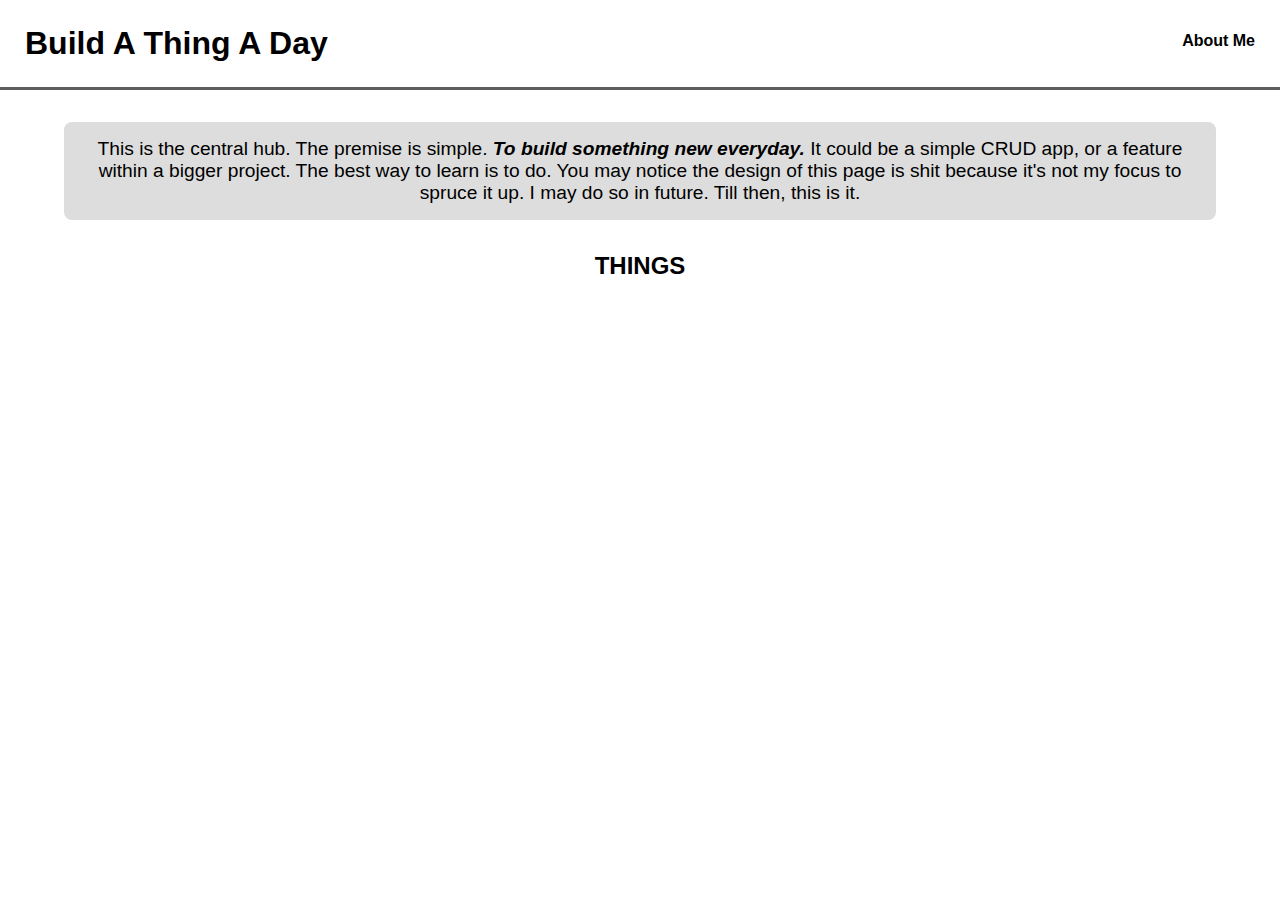
==== index.html @ 8962c419 "initial commit" ====
<!DOCTYPE html>
<html lang="en">
<head>
    <meta charset="UTF-8">
    <meta name="viewport" content="width=device-width, initial-scale=1.0">
    <title>Build A Thing A Day</title>
    <link rel="stylesheet" href="styles.css">
</head>
<body>
    <header>       
        <nav>
            <h1><a href="index.html">Build A Thing A Day</a></h1>
            <a href="./about.html">About Me</a>      
        </nav>
    </header>
    <div class="main-content">
        <div class="description">
            <p>This is the central hub. The premise is simple. <span>To build something new everyday.</span> It could be a simple CRUD app, or a feature within a bigger project. The best way to learn is to do. You may notice the design of this page is shit because it's not my focus to spruce it up. I may do so in future. Till then, this is it.</p>
        </div>

        <div class="things">
            <h2>THINGS</h2>
        </div>
    </div>
</body>
</html>
---- styles.css ----
*{
    margin: 0;
    padding: 0;
    box-sizing: border-box;
}
body{
    font-family: Arial, Helvetica, sans-serif;
}

header{

    padding: 25px;
    flex-direction: row;
    border-bottom: 3px solid rgb(94, 94, 94);
    margin-bottom: 2rem;
}
nav {
    display: flex;
    justify-content: space-between;
}

a{
    color: black;
    text-decoration: none;
    font-weight: 700;
    padding-top: 7px;
}

h1 a:hover{
    color: rgb(0, 0, 0);
}
a:hover{
    color: rgb(222, 45, 228);
    
}

.main-content{
    width: 90vw;
    margin: auto;
}
.description{
    padding: 1rem;
    font-size: 1.2rem;
    text-align: center;
    background-color: #dddddd;
    border-radius: 8px;
    margin-bottom: 2rem;
}
span{
    font-weight: 700;
    font-style: italic;
}

.things h2{
    text-align: center;

}
.about{
    padding: 1rem;
    font-size: 1.2rem;
    text-align: center;

}
.about p{
    margin-bottom: 2rem;
}
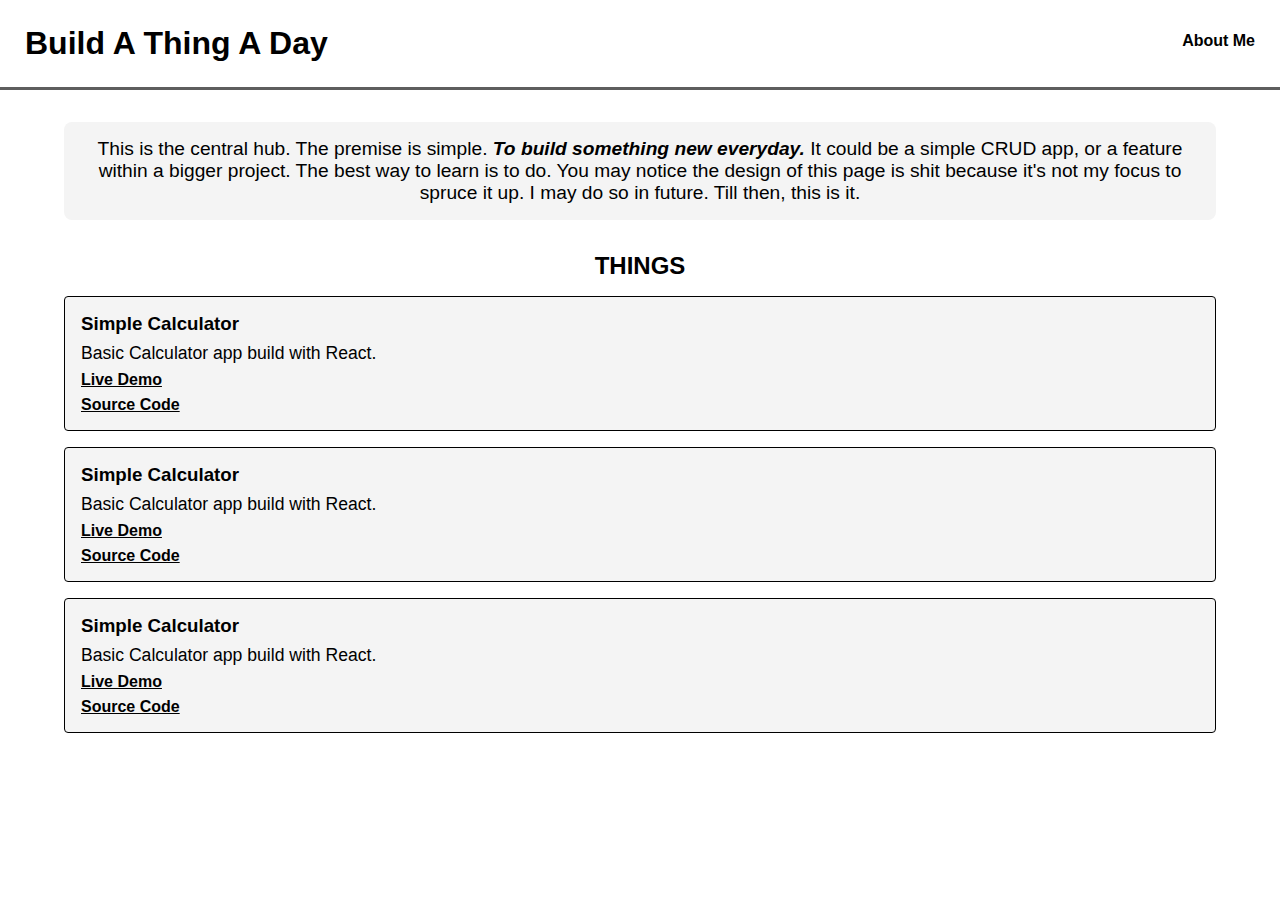
==== commit b2d1afb6: "created card template" ====
--- a/index.html
+++ b/index.html
@@ -20,6 +20,28 @@
 
         <div class="things">
             <h2>THINGS</h2>
+            <div class="project-cards">
+                <div class="card">
+                    <h3>Simple Calculator</h3>
+                    <p>Basic Calculator app build with React.</p>
+                    <a href="" target="_blank">Live Demo</a>
+                    <a href="https://github.com/" target="_blank">Source Code</a>
+                </div>
+
+                <div class="card">
+                    <h3>Simple Calculator</h3>
+                    <p>Basic Calculator app build with React.</p>
+                    <a href="" target="_blank">Live Demo</a>
+                    <a href="https://github.com/" target="_blank">Source Code</a>
+                </div>
+
+                <div class="card">
+                    <h3>Simple Calculator</h3>
+                    <p>Basic Calculator app build with React.</p>
+                    <a href="" target="_blank">Live Demo</a>
+                    <a href="https://github.com/" target="_blank">Source Code</a>
+                </div>
+            </div>
         </div>
     </div>
 </body>
--- a/styles.css
+++ b/styles.css
@@ -42,7 +42,7 @@
     padding: 1rem;
     font-size: 1.2rem;
     text-align: center;
-    background-color: #dddddd;
+    background-color: #f4f4f4;
     border-radius: 8px;
     margin-bottom: 2rem;
 }
@@ -63,4 +63,34 @@
 }
 .about p{
     margin-bottom: 2rem;
+}
+
+
+/* Card */
+
+.project-cards{
+    margin-top: 1rem;
+    display: grid;
+}
+
+.card{
+    border: 1px solid black;
+    padding: 1rem;
+    border-radius: 4px;
+    background-color: #f4f4f4;
+    margin-bottom: 1rem;
+    display: flex;
+    flex-direction: column;
+}
+.card:hover{
+    background-color: #e9e9e9;
+}
+.card a{
+    text-decoration: underline;
+}
+.card h3{
+    margin-bottom: 8px;
+}
+.card p{
+    font-size: 1.1rem;
 }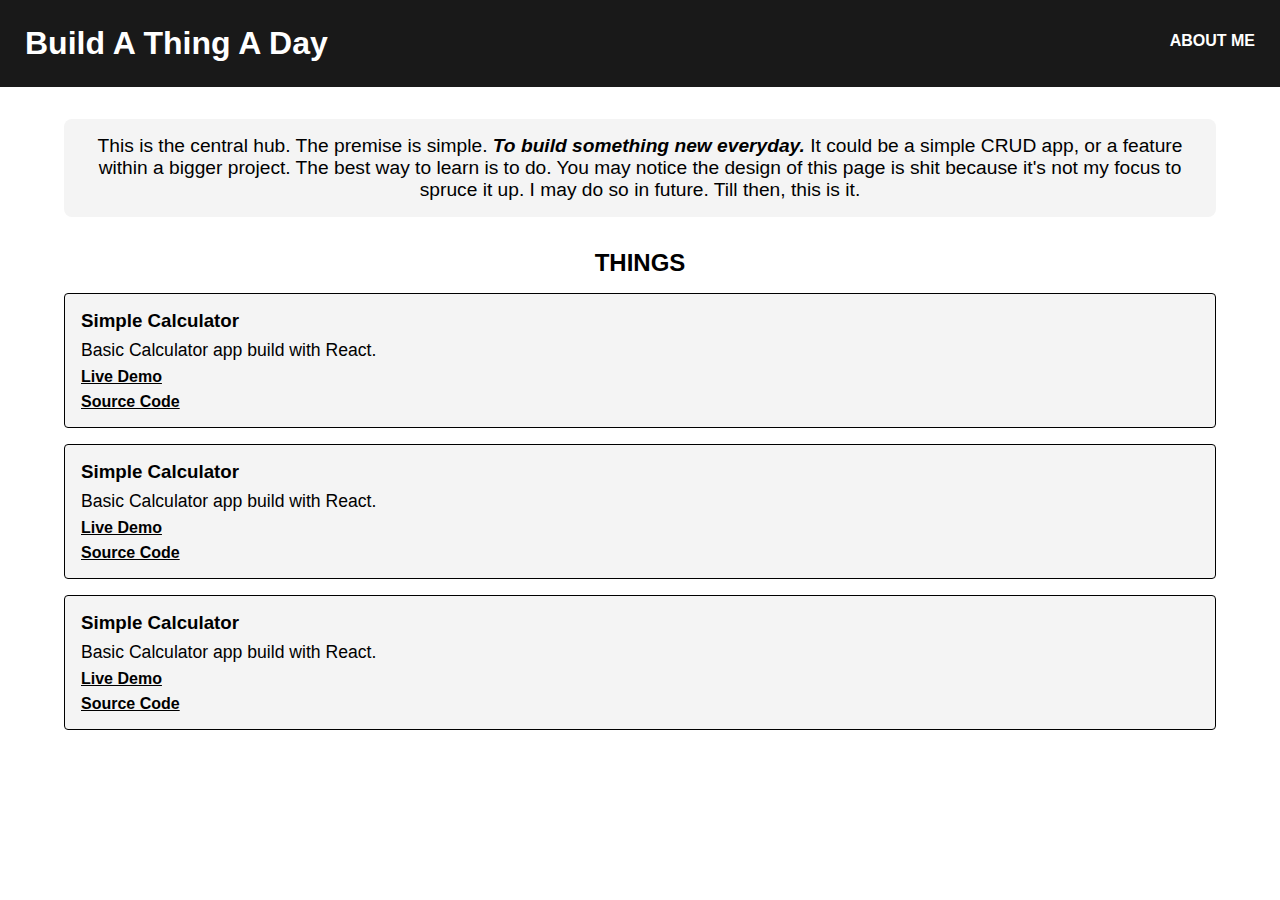
==== commit 7882fd5c: "smal edits" ====
--- a/index.html
+++ b/index.html
@@ -10,7 +10,7 @@
     <header>       
         <nav>
             <h1><a href="index.html">Build A Thing A Day</a></h1>
-            <a href="./about.html">About Me</a>      
+            <a href="./about.html">ABOUT ME</a>      
         </nav>
     </header>
     <div class="main-content">
--- a/styles.css
+++ b/styles.css
@@ -8,15 +8,17 @@
 }
 
 header{
-
     padding: 25px;
     flex-direction: row;
-    border-bottom: 3px solid rgb(94, 94, 94);
     margin-bottom: 2rem;
+    background-color: rgb(25, 25, 25);
 }
 nav {
     display: flex;
     justify-content: space-between;
+}
+nav a{
+    color: white;
 }
 
 a{
@@ -27,11 +29,10 @@
 }
 
 h1 a:hover{
-    color: rgb(0, 0, 0);
+    color: rgb(247, 244, 244);
 }
 a:hover{
     color: rgb(222, 45, 228);
-    
 }
 
 .main-content{
@@ -59,15 +60,12 @@
     padding: 1rem;
     font-size: 1.2rem;
     text-align: center;
-
 }
 .about p{
     margin-bottom: 2rem;
 }
 
-
 /* Card */
-
 .project-cards{
     margin-top: 1rem;
     display: grid;
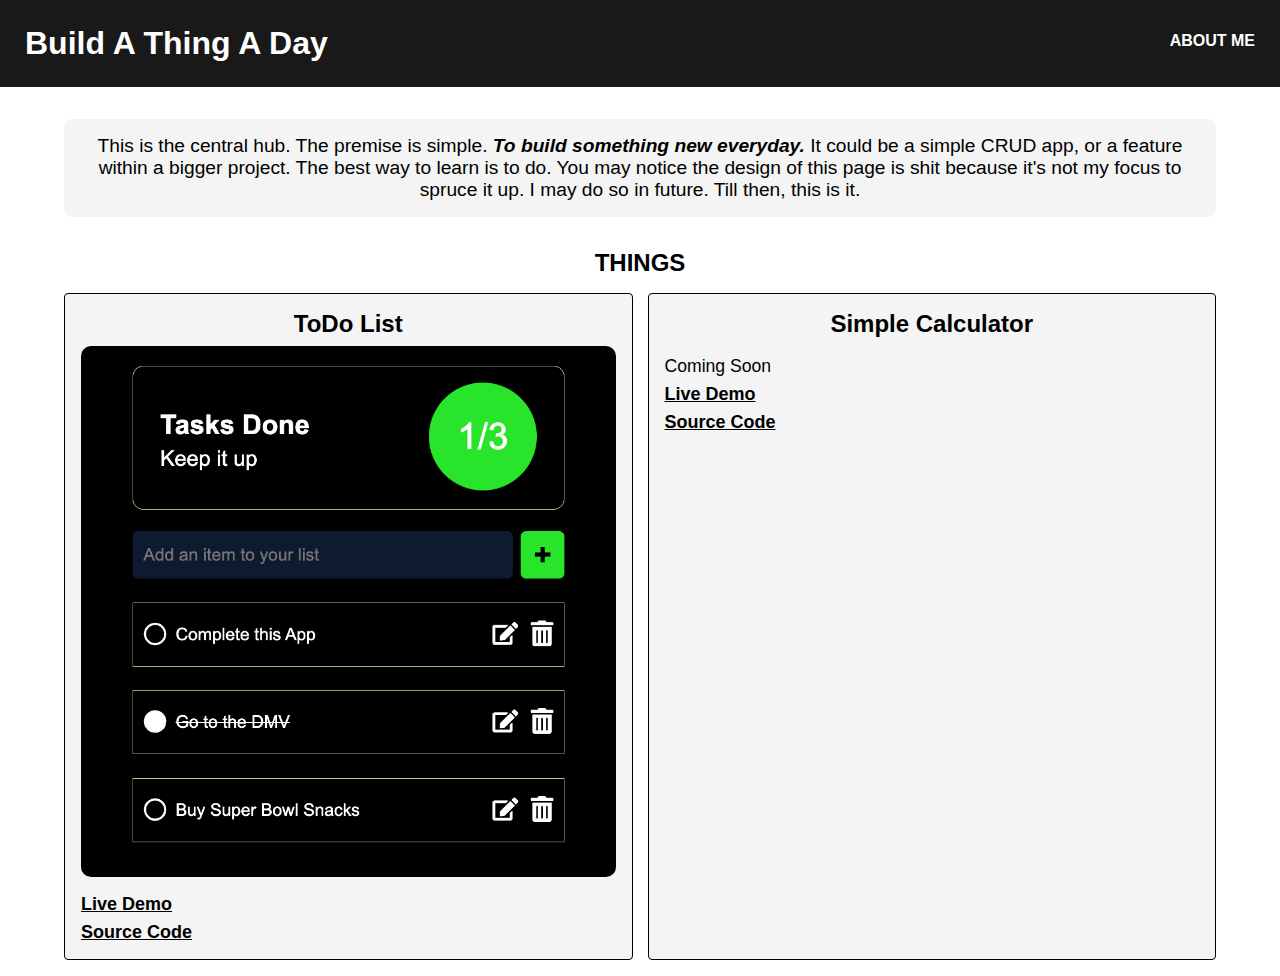
==== commit c7229689: "tdl project added and edit to about page" ====
--- a/index.html
+++ b/index.html
@@ -22,24 +22,18 @@
             <h2>THINGS</h2>
             <div class="project-cards">
                 <div class="card">
-                    <h3>Simple Calculator</h3>
-                    <p>Basic Calculator app build with React.</p>
-                    <a href="" target="_blank">Live Demo</a>
-                    <a href="https://github.com/" target="_blank">Source Code</a>
+                    <h2>ToDo List</h2>
+                    <img src="assets/todolist.png">
+                    <a href="https://simple-todo-list-navy-one.vercel.app/" target="_blank">Live Demo</a>
+                    <a href="https://github.com/Marlisa-dev/tracking-list" target="_blank">Source Code</a>
                 </div>
 
                 <div class="card">
-                    <h3>Simple Calculator</h3>
-                    <p>Basic Calculator app build with React.</p>
+                    <h2>Simple Calculator</h2>
+                    <img src="">
+                    <p>Coming Soon</p>
                     <a href="" target="_blank">Live Demo</a>
-                    <a href="https://github.com/" target="_blank">Source Code</a>
-                </div>
-
-                <div class="card">
-                    <h3>Simple Calculator</h3>
-                    <p>Basic Calculator app build with React.</p>
-                    <a href="" target="_blank">Live Demo</a>
-                    <a href="https://github.com/" target="_blank">Source Code</a>
+                    <a href="" target="_blank">Source Code</a>
                 </div>
             </div>
         </div>
--- a/styles.css
+++ b/styles.css
@@ -54,21 +54,35 @@
 
 .things h2{
     text-align: center;
-
 }
 .about{
-    padding: 1rem;
+    width: 80vw;
+    margin: auto;
+    padding-top: 2rem;
     font-size: 1.2rem;
     text-align: center;
 }
 .about p{
     margin-bottom: 2rem;
 }
-
+.about h3{
+    margin-bottom: 2rem;
+}
+.about ol{
+    text-align:left;
+    width: 70vw;
+    margin: auto;
+}
+.follow-me{
+    margin-top: 2rem;
+    text-align:left;
+}
 /* Card */
 .project-cards{
     margin-top: 1rem;
     display: grid;
+    grid-template-columns: repeat(auto-fill, minmax(400px, 1fr)); 
+    column-gap: 15px;
 }
 
 .card{
@@ -85,10 +99,30 @@
 }
 .card a{
     text-decoration: underline;
+    font-size: 18px;
 }
-.card h3{
+.card h2{
     margin-bottom: 8px;
 }
 .card p{
     font-size: 1.1rem;
+}
+
+.card img{
+    border-radius: 10px;
+    margin-bottom: 10px;
+}
+
+.follow-me h2{
+    text-align: center;
+}
+.links{
+    margin-top: 2rem;
+    text-align: center;
+}
+.links a{
+    margin-left: 1rem;
+}
+.follow-me{
+    margin-bottom: 5rem;
 }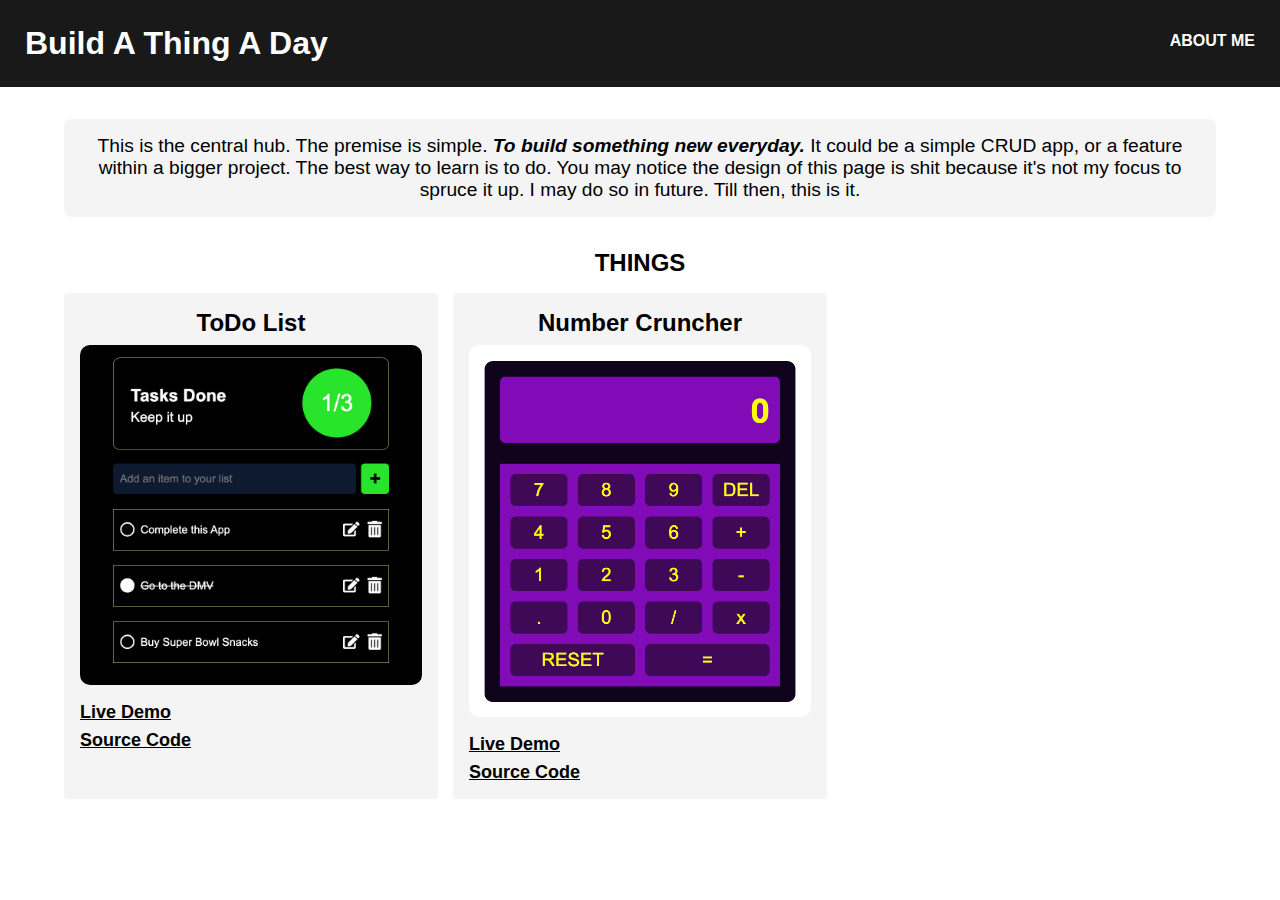
==== commit 5260bbaf: "added number cruncher project and personal links" ====
--- a/index.html
+++ b/index.html
@@ -29,11 +29,10 @@
                 </div>
 
                 <div class="card">
-                    <h2>Simple Calculator</h2>
-                    <img src="">
-                    <p>Coming Soon</p>
-                    <a href="" target="_blank">Live Demo</a>
-                    <a href="" target="_blank">Source Code</a>
+                    <h2>Number Cruncher</h2>
+                    <img src="assets/number-cruncher.png">
+                    <a href="https://number-cruncher-lyart.vercel.app/" target="_blank">Live Demo</a>
+                    <a href="https://github.com/Marlisa-dev/number-cruncher" target="_blank">Source Code</a>
                 </div>
             </div>
         </div>
--- a/styles.css
+++ b/styles.css
@@ -81,12 +81,12 @@
 .project-cards{
     margin-top: 1rem;
     display: grid;
-    grid-template-columns: repeat(auto-fill, minmax(400px, 1fr)); 
+    grid-template-columns: repeat(auto-fill, minmax(300px, 1fr)); 
     column-gap: 15px;
 }
 
 .card{
-    border: 1px solid black;
+    /* border: 1px solid black; */
     padding: 1rem;
     border-radius: 4px;
     background-color: #f4f4f4;
@@ -95,7 +95,7 @@
     flex-direction: column;
 }
 .card:hover{
-    background-color: #e9e9e9;
+    background-color: #dbdbdb;
 }
 .card a{
     text-decoration: underline;
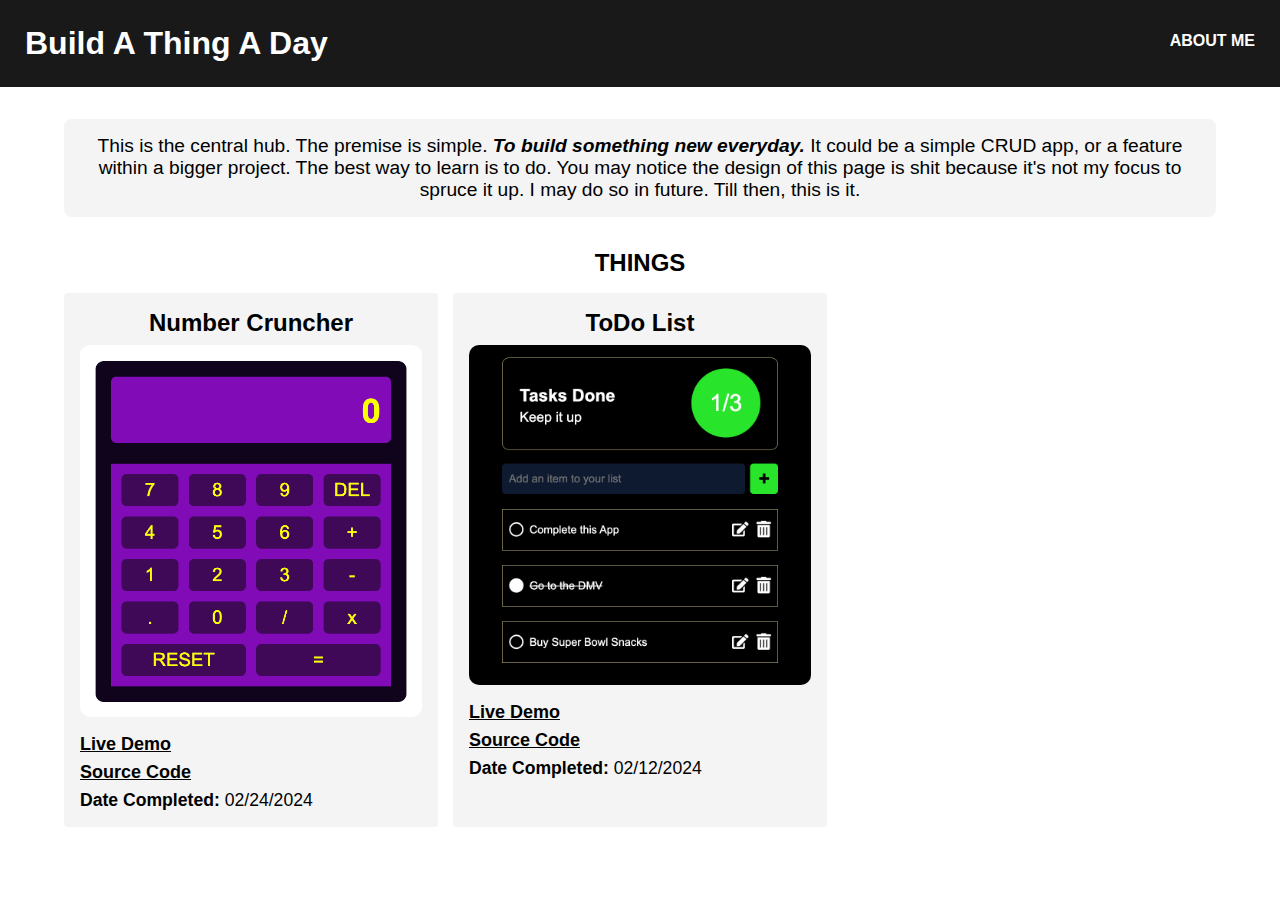
==== commit c6018891: "added date completed" ====
--- a/index.html
+++ b/index.html
@@ -21,18 +21,21 @@
         <div class="things">
             <h2>THINGS</h2>
             <div class="project-cards">
-                <div class="card">
-                    <h2>ToDo List</h2>
-                    <img src="assets/todolist.png">
-                    <a href="https://simple-todo-list-navy-one.vercel.app/" target="_blank">Live Demo</a>
-                    <a href="https://github.com/Marlisa-dev/tracking-list" target="_blank">Source Code</a>
-                </div>
+
 
                 <div class="card">
                     <h2>Number Cruncher</h2>
                     <img src="assets/number-cruncher.png">
                     <a href="https://number-cruncher-lyart.vercel.app/" target="_blank">Live Demo</a>
                     <a href="https://github.com/Marlisa-dev/number-cruncher" target="_blank">Source Code</a>
+                    <p class="completed-date"><strong>Date Completed: </strong>02/24/2024</p>
+                </div>
+                <div class="card">
+                    <h2>ToDo List</h2>
+                    <img src="assets/todolist.png">
+                    <a href="https://simple-todo-list-navy-one.vercel.app/" target="_blank">Live Demo</a>
+                    <a href="https://github.com/Marlisa-dev/tracking-list" target="_blank">Source Code</a>
+                    <p class="completed-date"><strong>Date Completed: </strong>02/12/2024</p>
                 </div>
             </div>
         </div>
--- a/styles.css
+++ b/styles.css
@@ -112,6 +112,9 @@
     border-radius: 10px;
     margin-bottom: 10px;
 }
+.completed-date{
+    margin-top: 7px;
+}
 
 .follow-me h2{
     text-align: center;
@@ -125,4 +128,5 @@
 }
 .follow-me{
     margin-bottom: 5rem;
-}+}
+
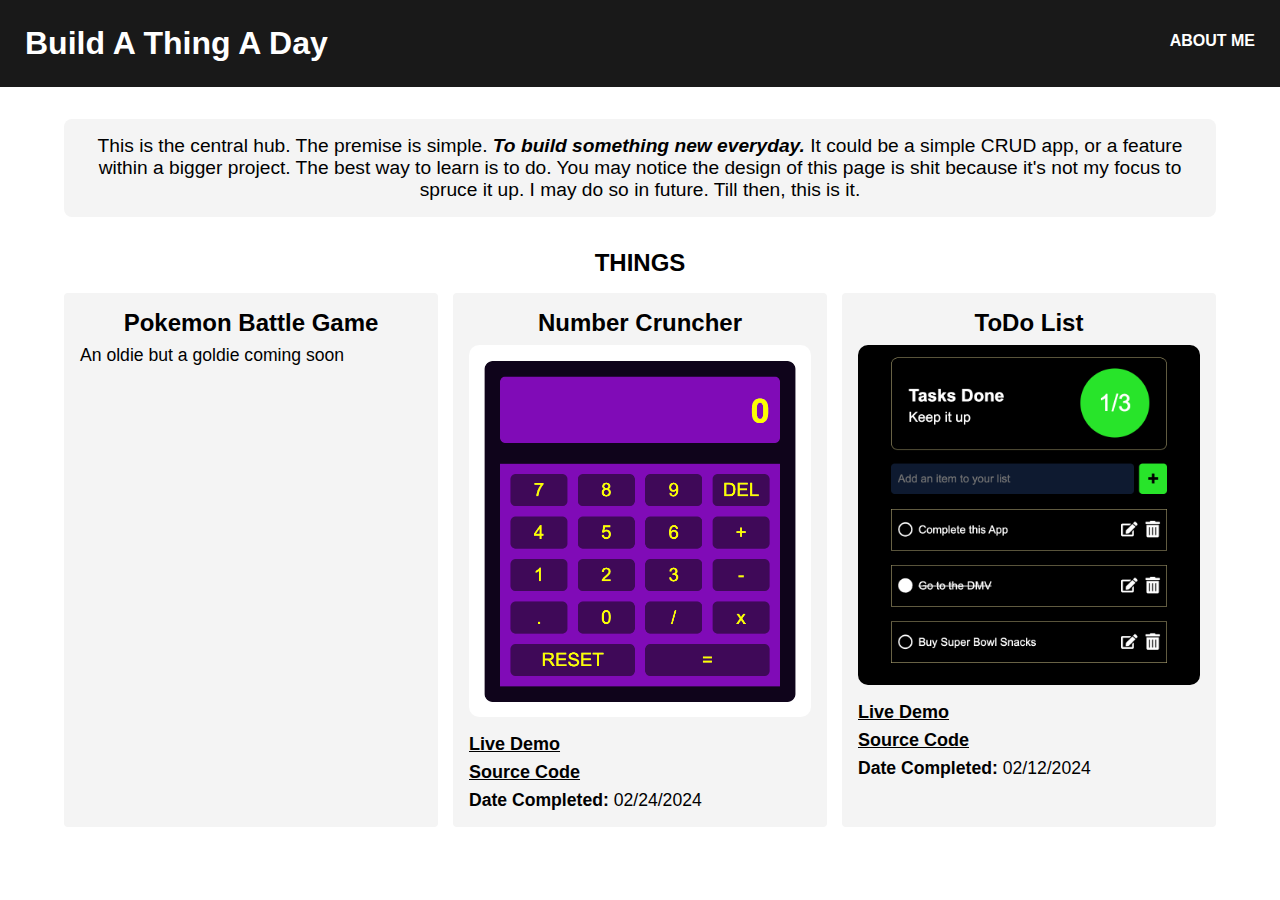
==== commit 924bf992: "pokemon coming soon" ====
--- a/index.html
+++ b/index.html
@@ -22,6 +22,15 @@
             <h2>THINGS</h2>
             <div class="project-cards">
 
+                <div class="card">
+                    <h2>Pokemon Battle Game</h2>
+                    <p>An oldie but a goldie coming soon</p>
+                    <!-- <img src="assets/number-cruncher.png"> -->
+                    <!-- <a href="https://number-cruncher-lyart.vercel.app/" target="_blank">Live Demo</a> -->
+                    <!-- <a href="https://github.com/Marlisa-dev/number-cruncher" target="_blank">Source Code</a> -->
+                    <!-- <p class="completed-date"><strong>Date Completed: </strong>02/24/2024</p> -->
+                </div>
+
 
                 <div class="card">
                     <h2>Number Cruncher</h2>
